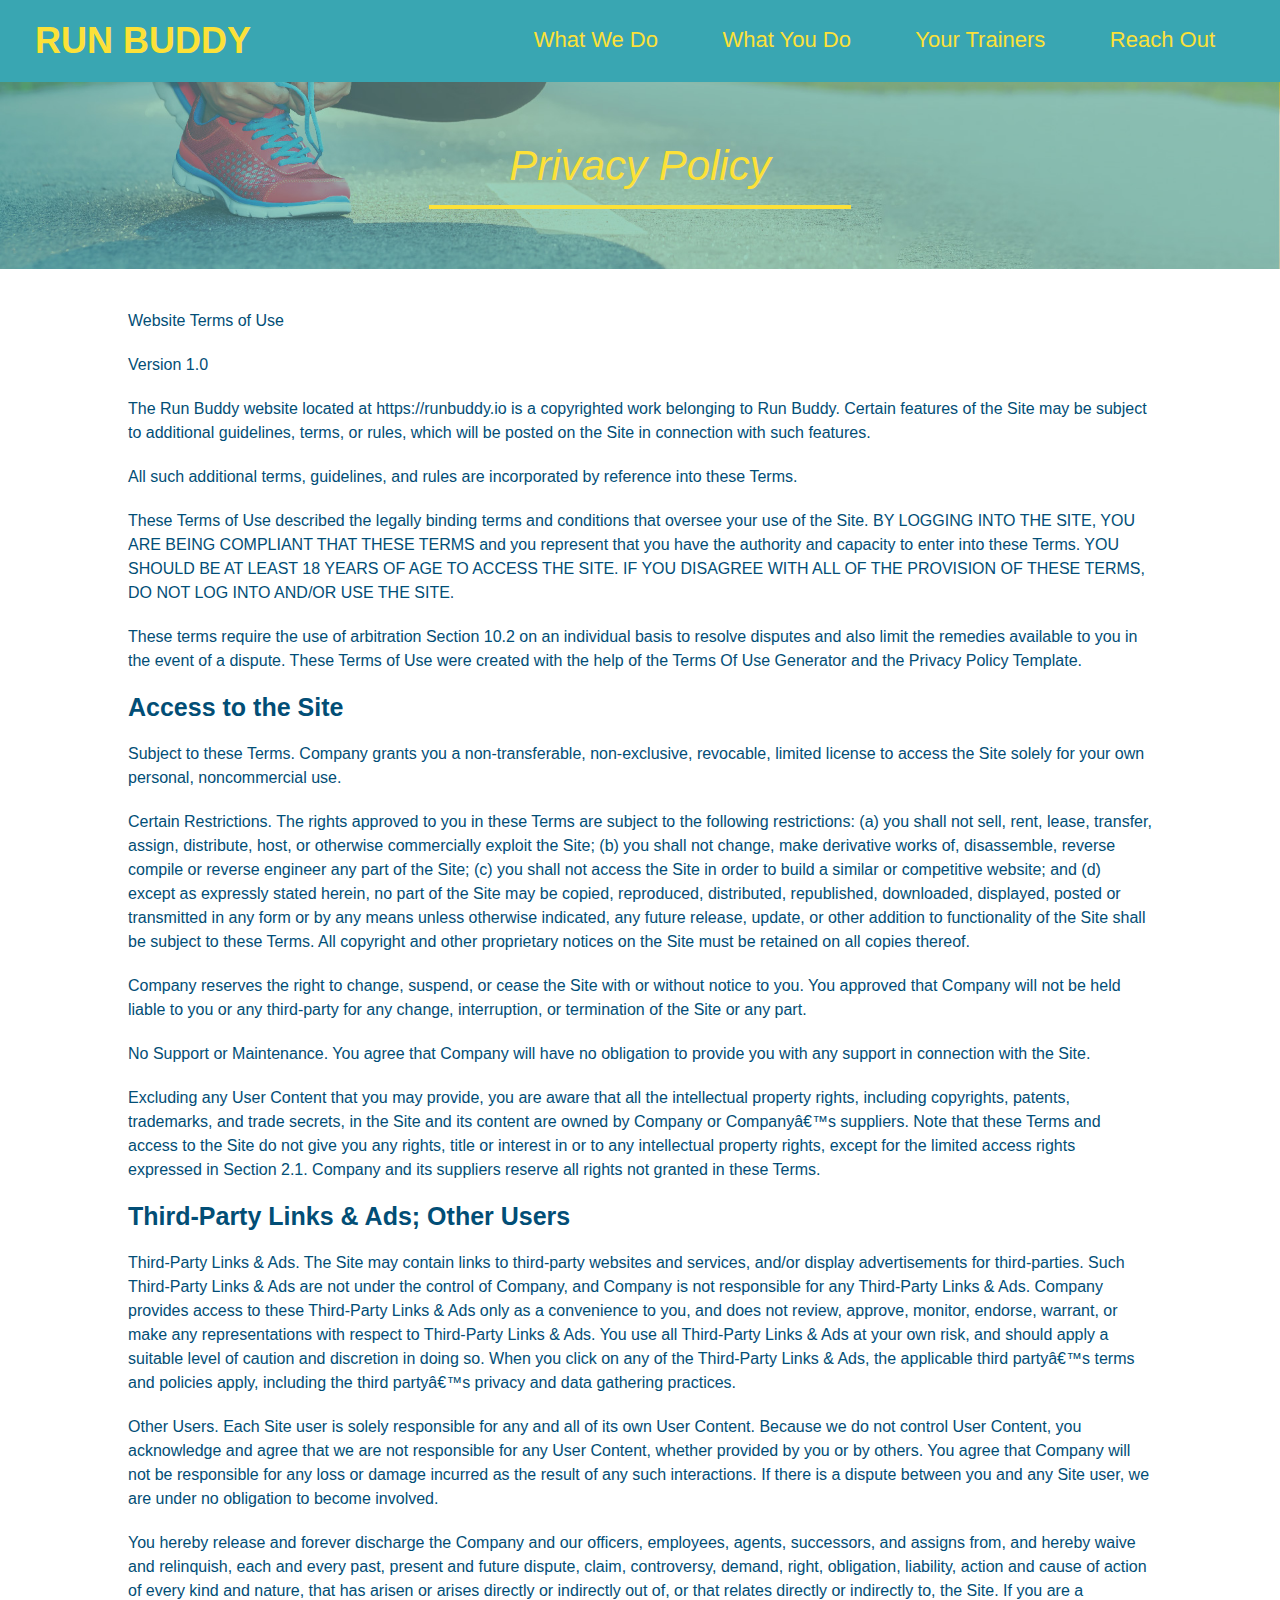
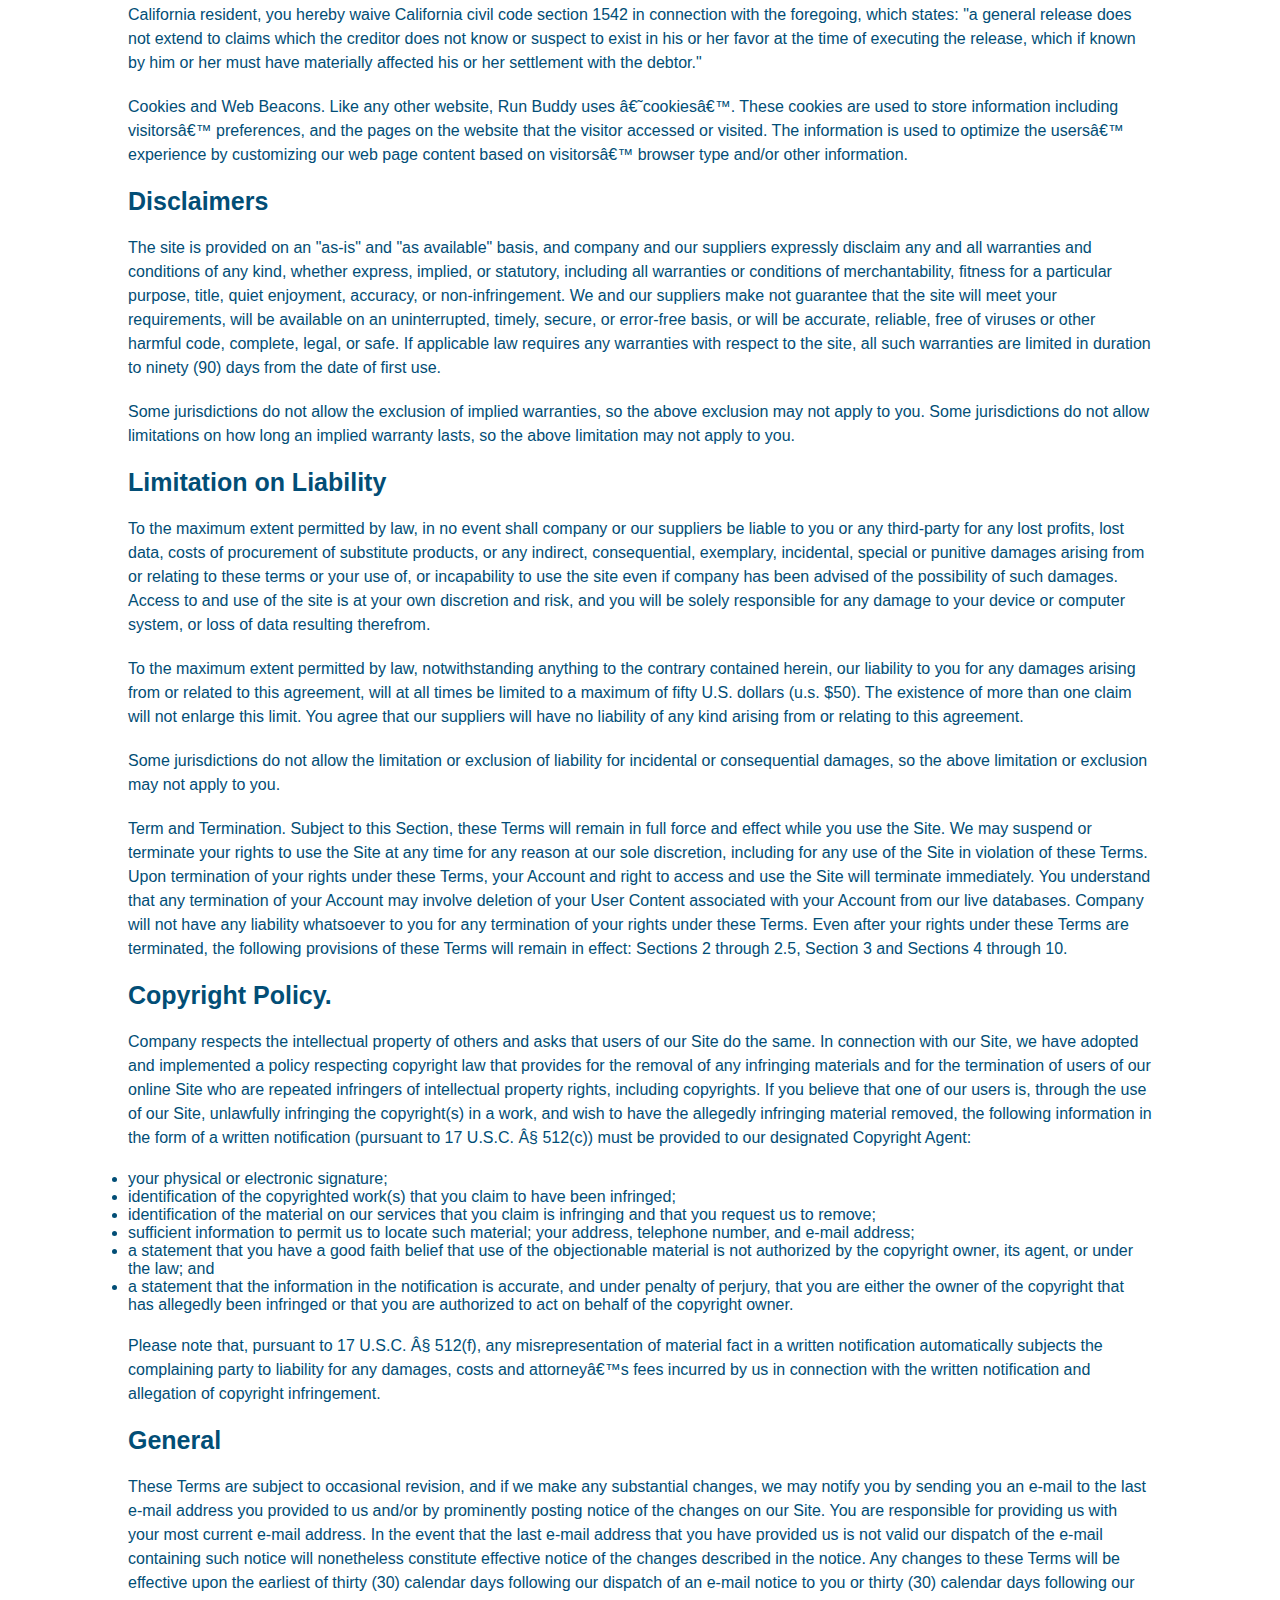
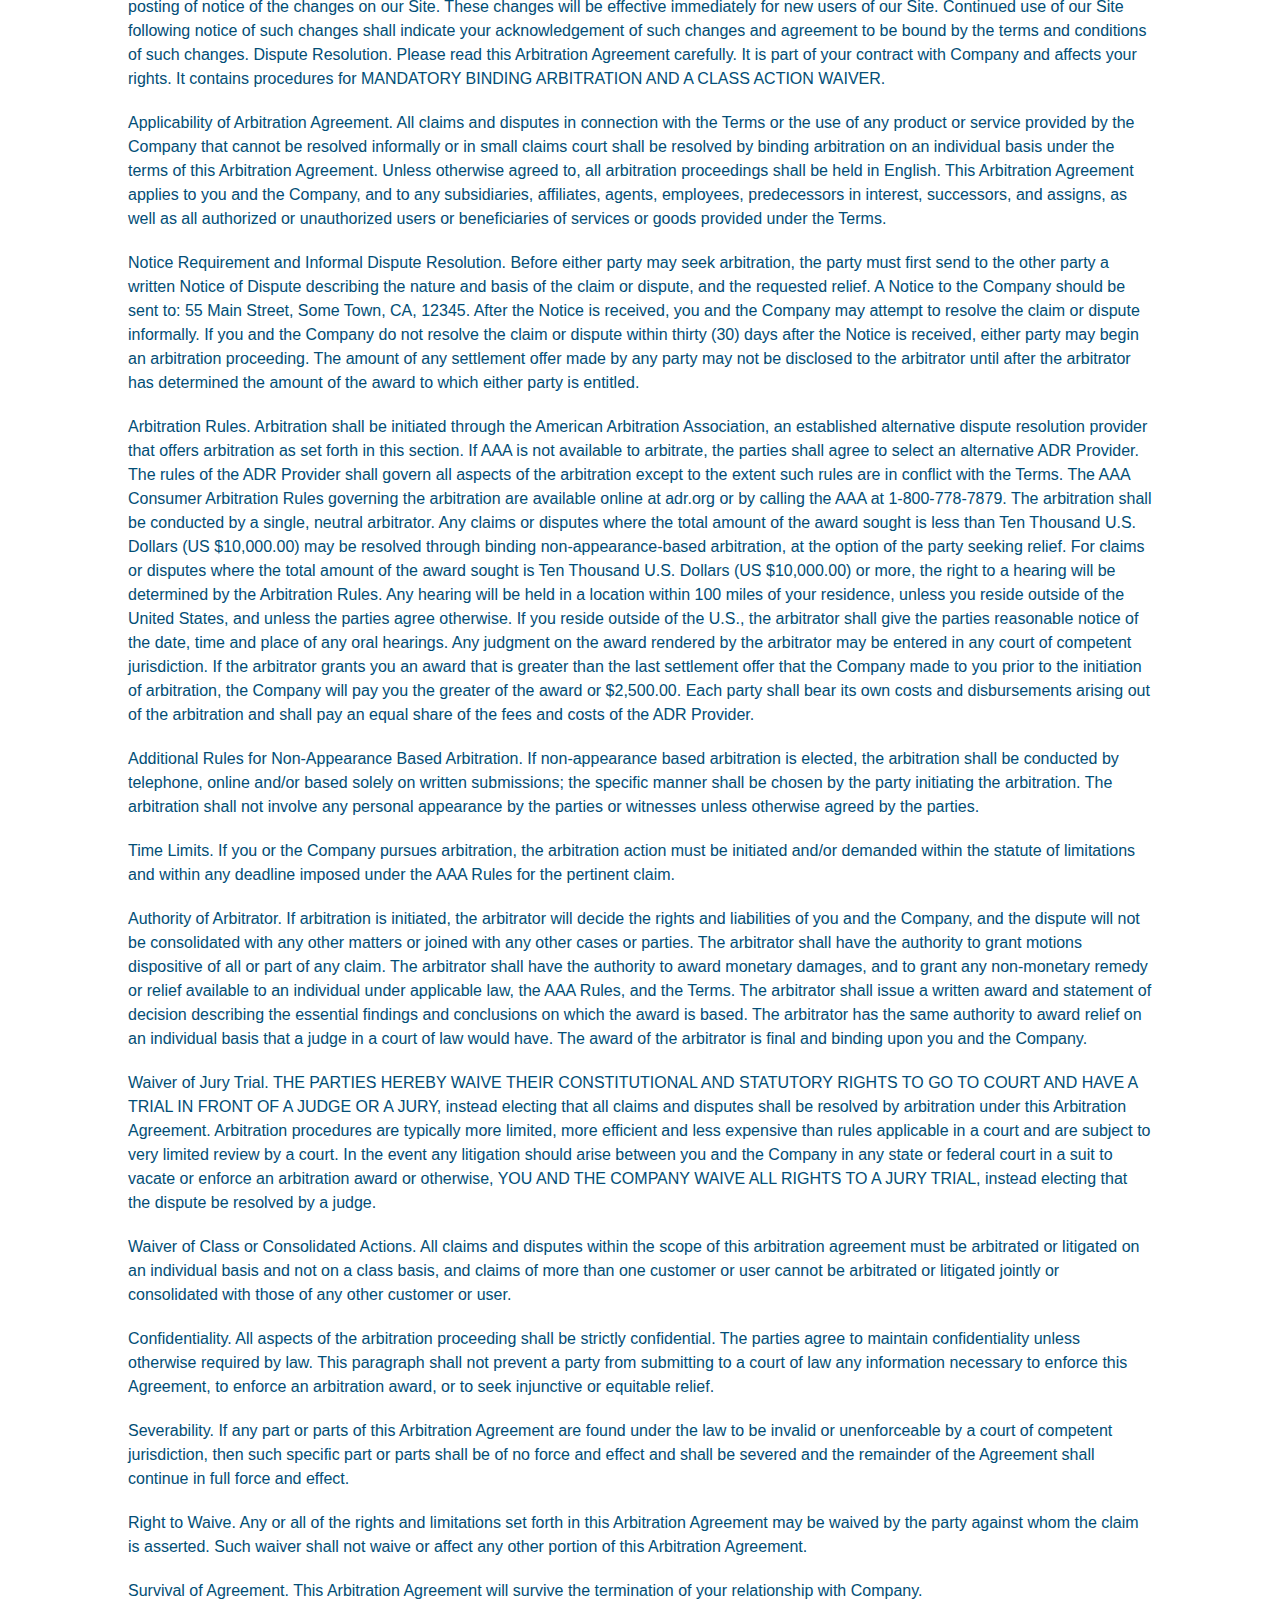
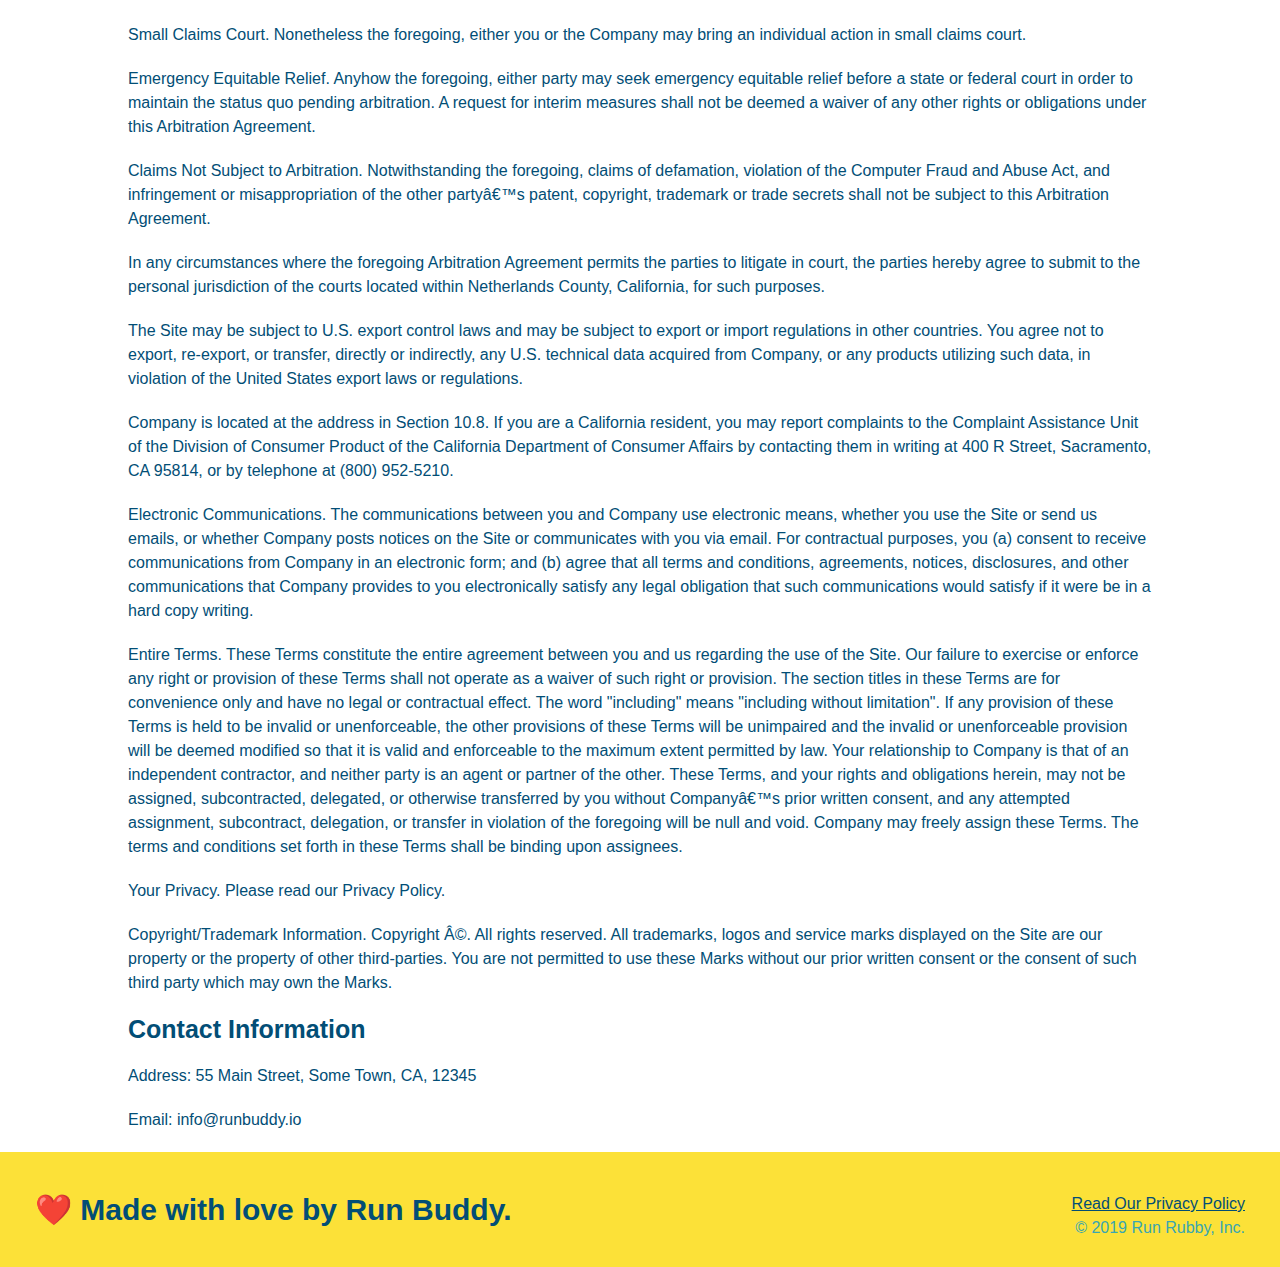
==== privacy-policy.html @ b49d0c31 "privacy policy" ====
<!DOCTYPE html>
<html lang="en">

<head>
    <meta charset="UTF-8" />
            <title>Privacy Policy - Run Buddy</title>    
</head>

<!--Navigation Start-->
<header>
<!--Link Stylesheet-->
    <link rel="stylesheet" href="./assets/css/style.css"/>
    <link rel="stylesheet" href="./assets/css/secondary-style.css"/> 
        <h1>
            <!--Clicable Header Return-->    
            <a href="./index.html">RUN BUDDY</a>
        </h1>
        <nav>
        <!--UL Element-->
            <ul>
        <!--List Item Element-->
                <li>
            <!--Anchor Elements-->
                    <a href="./index.html#what-we-do">What We Do</a>
                </li>
                <li>
                    <a href="./index.html#what-you-do">What You Do</a>
                </li>
                <li>
                    <a href="./index.html#your-trainers">Your Trainers</a>
                </li>
                <li>
                    <a href="./index.html#reach-out">Reach Out</a>
                </li>
            </ul>
        </nav>
</header>
<!--Navigation End-->

<!--Policy Start-->
</body>
<section class="hero">
    <h2 class="page-title">
        Privacy Policy
    </h2>          
</section>
<article class="secondary-content">
    <p>
        Website Terms of Use
      </p>

      <p>
        Version 1.0
      </p>

      <p>
        The Run Buddy website located at https://runbuddy.io is a copyrighted work belonging to Run Buddy. Certain
        features of the Site may be subject to additional guidelines, terms, or rules, which will be posted on the Site
        in connection with such features.
      </p>

      <p>
        All such additional terms, guidelines, and rules are incorporated by reference into these Terms.
      </p>

      <p>
        These Terms of Use described the legally binding terms and conditions that oversee your use of the Site. BY
        LOGGING INTO THE SITE, YOU ARE BEING COMPLIANT THAT THESE TERMS and you represent that you have the authority
        and capacity to enter into these Terms. YOU SHOULD BE AT LEAST 18 YEARS OF AGE TO ACCESS THE SITE. IF YOU
        DISAGREE WITH ALL OF THE PROVISION OF THESE TERMS, DO NOT LOG INTO AND/OR USE THE SITE.
      </p>

      <p>
        These terms require the use of arbitration Section 10.2 on an individual basis to resolve disputes and also
        limit the remedies available to you in the event of a dispute. These Terms of Use were created with the help of
        the Terms Of Use Generator and the Privacy Policy Template.
      </p>

      <h3>
        Access to the Site
      </h3>

      <p>
        Subject to these Terms. Company grants you a non-transferable, non-exclusive, revocable, limited license to
        access the Site solely for your own personal, noncommercial use.
      </p>

      <p>
        Certain Restrictions. The rights approved to you in these Terms are subject to the following restrictions: (a)
        you shall not sell, rent, lease, transfer, assign, distribute, host, or otherwise commercially exploit the Site;
        (b) you shall not change, make derivative works of, disassemble, reverse compile or reverse engineer any part of
        the Site; (c) you shall not access the Site in order to build a similar or competitive website; and (d) except
        as expressly stated herein, no part of the Site may be copied, reproduced, distributed, republished, downloaded,
        displayed, posted or transmitted in any form or by any means unless otherwise indicated, any future release,
        update, or other addition to functionality of the Site shall be subject to these Terms. All copyright and other
        proprietary notices on the Site must be retained on all copies thereof.
      </p>

      <p>
        Company reserves the right to change, suspend, or cease the Site with or without notice to you. You approved
        that Company will not be held liable to you or any third-party for any change, interruption, or termination of
        the Site or any part.
      </p>

      <p>
        No Support or Maintenance. You agree that Company will have no obligation to provide you with any support in
        connection with the Site.
      </p>

      <p>
        Excluding any User Content that you may provide, you are aware that all the intellectual property rights,
        including copyrights, patents, trademarks, and trade secrets, in the Site and its content are owned by Company
        or Companyâ€™s suppliers. Note that these Terms and access to the Site do not give you any rights, title or
        interest in or to any intellectual property rights, except for the limited access rights expressed in Section
        2.1. Company and its suppliers reserve all rights not granted in these Terms.
      </p>

      <h3>
        Third-Party Links & Ads; Other Users
      </h3>

      <p>
        Third-Party Links & Ads. The Site may contain links to third-party websites and services, and/or display
        advertisements for third-parties. Such Third-Party Links & Ads are not under the control of Company, and Company
        is not responsible for any Third-Party Links & Ads. Company provides access to these Third-Party Links & Ads
        only as a convenience to you, and does not review, approve, monitor, endorse, warrant, or make any
        representations with respect to Third-Party Links & Ads. You use all Third-Party Links & Ads at your own risk,
        and should apply a suitable level of caution and discretion in doing so. When you click on any of the
        Third-Party Links & Ads, the applicable third partyâ€™s terms and policies apply, including the third partyâ€™s
        privacy and data gathering practices.
      </p>

      <p>
        Other Users. Each Site user is solely responsible for any and all of its own User Content. Because we do not
        control User Content, you acknowledge and agree that we are not responsible for any User Content, whether
        provided by you or by others. You agree that Company will not be responsible for any loss or damage incurred as
        the result of any such interactions. If there is a dispute between you and any Site user, we are under no
        obligation to become involved.
      </p>

      <p>
        You hereby release and forever discharge the Company and our officers, employees, agents, successors, and
        assigns from, and hereby waive and relinquish, each and every past, present and future dispute, claim,
        controversy, demand, right, obligation, liability, action and cause of action of every kind and nature, that has
        arisen or arises directly or indirectly out of, or that relates directly or indirectly to, the Site. If you are
        a California resident, you hereby waive California civil code section 1542 in connection with the foregoing,
        which states: "a general release does not extend to claims which the creditor does not know or suspect to exist
        in his or her favor at the time of executing the release, which if known by him or her must have materially
        affected his or her settlement with the debtor."
      </p>

      <p>
        Cookies and Web Beacons. Like any other website, Run Buddy uses â€˜cookiesâ€™. These cookies are used to store
        information including visitorsâ€™ preferences, and the pages on the website that the visitor accessed or visited.
        The information is used to optimize the usersâ€™ experience by customizing our web page content based on visitorsâ€™
        browser type and/or other information.
      </p>

      <h3>
        Disclaimers
      </h3>

      <p>
        The site is provided on an "as-is" and "as available" basis, and company and our suppliers expressly disclaim
        any and all warranties and conditions of any kind, whether express, implied, or statutory, including all
        warranties or conditions of merchantability, fitness for a particular purpose, title, quiet enjoyment, accuracy,
        or non-infringement. We and our suppliers make not guarantee that the site will meet your requirements, will be
        available on an uninterrupted, timely, secure, or error-free basis, or will be accurate, reliable, free of
        viruses or other harmful code, complete, legal, or safe. If applicable law requires any warranties with respect
        to the site, all such warranties are limited in duration to ninety (90) days from the date of first use.
      </p>

      <p>
        Some jurisdictions do not allow the exclusion of implied warranties, so the above exclusion may not apply to
        you. Some jurisdictions do not allow limitations on how long an implied warranty lasts, so the above limitation
        may not apply to you.
      </p>

      <h3>
        Limitation on Liability
      </h3>

      <p>
        To the maximum extent permitted by law, in no event shall company or our suppliers be liable to you or any
        third-party for any lost profits, lost data, costs of procurement of substitute products, or any indirect,
        consequential, exemplary, incidental, special or punitive damages arising from or relating to these terms or
        your use of, or incapability to use the site even if company has been advised of the possibility of such
        damages. Access to and use of the site is at your own discretion and risk, and you will be solely responsible
        for any damage to your device or computer system, or loss of data resulting therefrom.
      </p>

      <p>
        To the maximum extent permitted by law, notwithstanding anything to the contrary contained herein, our liability
        to you for any damages arising from or related to this agreement, will at all times be limited to a maximum of
        fifty U.S. dollars (u.s. $50). The existence of more than one claim will not enlarge this limit. You agree that
        our suppliers will have no liability of any kind arising from or relating to this agreement.
      </p>

      <p>
        Some jurisdictions do not allow the limitation or exclusion of liability for incidental or consequential
        damages, so the above limitation or exclusion may not apply to you.
      </p>

      <p>
        Term and Termination. Subject to this Section, these Terms will remain in full force and effect while you use
        the Site. We may suspend or terminate your rights to use the Site at any time for any reason at our sole
        discretion, including for any use of the Site in violation of these Terms. Upon termination of your rights under
        these Terms, your Account and right to access and use the Site will terminate immediately. You understand that
        any termination of your Account may involve deletion of your User Content associated with your Account from our
        live databases. Company will not have any liability whatsoever to you for any termination of your rights under
        these Terms. Even after your rights under these Terms are terminated, the following provisions of these Terms
        will remain in effect: Sections 2 through 2.5, Section 3 and Sections 4 through 10.
      </p>

      <h3>
        Copyright Policy.
      </h3>

      <p>
        Company respects the intellectual property of others and asks that users of our Site do the same. In connection
        with our Site, we have adopted and implemented a policy respecting copyright law that provides for the removal
        of any infringing materials and for the termination of users of our online Site who are repeated infringers of
        intellectual property rights, including copyrights. If you believe that one of our users is, through the use of
        our Site, unlawfully infringing the copyright(s) in a work, and wish to have the allegedly infringing material
        removed, the following information in the form of a written notification (pursuant to 17 U.S.C. Â§ 512(c)) must
        be provided to our designated Copyright Agent:
      </p>

      <ul>
        <li>
          your physical or electronic signature;
        </li>
        <li>
          identification of the copyrighted work(s) that you claim to have been infringed;
        </li>
        <li>
          identification of the material on our services that you claim is infringing and that you request us to remove;
        </li>
        <li>
          sufficient information to permit us to locate such material; your address, telephone number, and e-mail
          address;
        </li>
        <li>
          a statement that you have a good faith belief that use of the objectionable material is not authorized by the
          copyright owner, its agent, or under the law; and
        </li>
        <li>
          a statement that the information in the notification is accurate, and under penalty of perjury, that you are
          either the owner of the copyright that has allegedly been infringed or that you are authorized to act on
          behalf of the copyright owner.
        </li>
      </ul>

      <p>
        Please note that, pursuant to 17 U.S.C. Â§ 512(f), any misrepresentation of material fact in a written
        notification automatically subjects the complaining party to liability for any damages, costs and attorneyâ€™s
        fees incurred by us in connection with the written notification and allegation of copyright infringement.
      </p>

      <h3>
        General
      </h3>

      <p>
        These Terms are subject to occasional revision, and if we make any substantial changes, we may notify you by
        sending you an e-mail to the last e-mail address you provided to us and/or by prominently posting notice of the
        changes on our Site. You are responsible for providing us with your most current e-mail address. In the event
        that the last e-mail address that you have provided us is not valid our dispatch of the e-mail containing such
        notice will nonetheless constitute effective notice of the changes described in the notice. Any changes to these
        Terms will be effective upon the earliest of thirty (30) calendar days following our dispatch of an e-mail
        notice to you or thirty (30) calendar days following our posting of notice of the changes on our Site. These
        changes will be effective immediately for new users of our Site. Continued use of our Site following notice of
        such changes shall indicate your acknowledgement of such changes and agreement to be bound by the terms and
        conditions of such changes. Dispute Resolution. Please read this Arbitration Agreement carefully. It is part of
        your contract with Company and affects your rights. It contains procedures for MANDATORY BINDING ARBITRATION AND
        A CLASS ACTION WAIVER.
      </p>

      <p>
        Applicability of Arbitration Agreement. All claims and disputes in connection with the Terms or the use of any
        product or service provided by the Company that cannot be resolved informally or in small claims court shall be
        resolved by binding arbitration on an individual basis under the terms of this Arbitration Agreement. Unless
        otherwise agreed to, all arbitration proceedings shall be held in English. This Arbitration Agreement applies to
        you and the Company, and to any subsidiaries, affiliates, agents, employees, predecessors in interest,
        successors, and assigns, as well as all authorized or unauthorized users or beneficiaries of services or goods
        provided under the Terms.
      </p>

      <p>
        Notice Requirement and Informal Dispute Resolution. Before either party may seek arbitration, the party must
        first send to the other party a written Notice of Dispute describing the nature and basis of the claim or
        dispute, and the requested relief. A Notice to the Company should be sent to: 55 Main Street, Some Town, CA,
        12345. After the Notice is received, you and the Company may attempt to resolve the claim or dispute informally.
        If you and the Company do not resolve the claim or dispute within thirty (30) days after the Notice is received,
        either party may begin an arbitration proceeding. The amount of any settlement offer made by any party may not
        be disclosed to the arbitrator until after the arbitrator has determined the amount of the award to which either
        party is entitled.
      </p>

      <p>
        Arbitration Rules. Arbitration shall be initiated through the American Arbitration Association, an established
        alternative dispute resolution provider that offers arbitration as set forth in this section. If AAA is not
        available to arbitrate, the parties shall agree to select an alternative ADR Provider. The rules of the ADR
        Provider shall govern all aspects of the arbitration except to the extent such rules are in conflict with the
        Terms. The AAA Consumer Arbitration Rules governing the arbitration are available online at adr.org or by
        calling the AAA at 1-800-778-7879. The arbitration shall be conducted by a single, neutral arbitrator. Any
        claims or disputes where the total amount of the award sought is less than Ten Thousand U.S. Dollars (US
        $10,000.00) may be resolved through binding non-appearance-based arbitration, at the option of the party seeking
        relief. For claims or disputes where the total amount of the award sought is Ten Thousand U.S. Dollars (US
        $10,000.00) or more, the right to a hearing will be determined by the Arbitration Rules. Any hearing will be
        held in a location within 100 miles of your residence, unless you reside outside of the United States, and
        unless the parties agree otherwise. If you reside outside of the U.S., the arbitrator shall give the parties
        reasonable notice of the date, time and place of any oral hearings. Any judgment on the award rendered by the
        arbitrator may be entered in any court of competent jurisdiction. If the arbitrator grants you an award that is
        greater than the last settlement offer that the Company made to you prior to the initiation of arbitration, the
        Company will pay you the greater of the award or $2,500.00. Each party shall bear its own costs and
        disbursements arising out of the arbitration and shall pay an equal share of the fees and costs of the ADR
        Provider.
      </p>

      <p>
        Additional Rules for Non-Appearance Based Arbitration. If non-appearance based arbitration is elected, the
        arbitration shall be conducted by telephone, online and/or based solely on written submissions; the specific
        manner shall be chosen by the party initiating the arbitration. The arbitration shall not involve any personal
        appearance by the parties or witnesses unless otherwise agreed by the parties.
      </p>

      <p>
        Time Limits. If you or the Company pursues arbitration, the arbitration action must be initiated and/or demanded
        within the statute of limitations and within any deadline imposed under the AAA Rules for the pertinent claim.
      </p>

      <p>
        Authority of Arbitrator. If arbitration is initiated, the arbitrator will decide the rights and liabilities of
        you and the Company, and the dispute will not be consolidated with any other matters or joined with any other
        cases or parties. The arbitrator shall have the authority to grant motions dispositive of all or part of any
        claim. The arbitrator shall have the authority to award monetary damages, and to grant any non-monetary remedy
        or relief available to an individual under applicable law, the AAA Rules, and the Terms. The arbitrator shall
        issue a written award and statement of decision describing the essential findings and conclusions on which the
        award is based. The arbitrator has the same authority to award relief on an individual basis that a judge in a
        court of law would have. The award of the arbitrator is final and binding upon you and the Company.
      </p>

      <p>
        Waiver of Jury Trial. THE PARTIES HEREBY WAIVE THEIR CONSTITUTIONAL AND STATUTORY RIGHTS TO GO TO COURT AND HAVE
        A TRIAL IN FRONT OF A JUDGE OR A JURY, instead electing that all claims and disputes shall be resolved by
        arbitration under this Arbitration Agreement. Arbitration procedures are typically more limited, more efficient
        and less expensive than rules applicable in a court and are subject to very limited review by a court. In the
        event any litigation should arise between you and the Company in any state or federal court in a suit to vacate
        or enforce an arbitration award or otherwise, YOU AND THE COMPANY WAIVE ALL RIGHTS TO A JURY TRIAL, instead
        electing that the dispute be resolved by a judge.
      </p>

      <p>
        Waiver of Class or Consolidated Actions. All claims and disputes within the scope of this arbitration agreement
        must be arbitrated or litigated on an individual basis and not on a class basis, and claims of more than one
        customer or user cannot be arbitrated or litigated jointly or consolidated with those of any other customer or
        user.
      </p>

      <p>
        Confidentiality. All aspects of the arbitration proceeding shall be strictly confidential. The parties agree to
        maintain confidentiality unless otherwise required by law. This paragraph shall not prevent a party from
        submitting to a court of law any information necessary to enforce this Agreement, to enforce an arbitration
        award, or to seek injunctive or equitable relief.
      </p>

      <p>
        Severability. If any part or parts of this Arbitration Agreement are found under the law to be invalid or
        unenforceable by a court of competent jurisdiction, then such specific part or parts shall be of no force and
        effect and shall be severed and the remainder of the Agreement shall continue in full force and effect.
      </p>

      <p>
        Right to Waive. Any or all of the rights and limitations set forth in this Arbitration Agreement may be waived
        by the party against whom the claim is asserted. Such waiver shall not waive or affect any other portion of this
        Arbitration Agreement.
      </p>

      <p>
        Survival of Agreement. This Arbitration Agreement will survive the termination of your relationship with
        Company.
      </p>

      <p>
        Small Claims Court. Nonetheless the foregoing, either you or the Company may bring an individual action in small
        claims court.
      </p>

      <p>
        Emergency Equitable Relief. Anyhow the foregoing, either party may seek emergency equitable relief before a
        state or federal court in order to maintain the status quo pending arbitration. A request for interim measures
        shall not be deemed a waiver of any other rights or obligations under this Arbitration Agreement.
      </p>

      <p>
        Claims Not Subject to Arbitration. Notwithstanding the foregoing, claims of defamation, violation of the
        Computer Fraud and Abuse Act, and infringement or misappropriation of the other partyâ€™s patent, copyright,
        trademark or trade secrets shall not be subject to this Arbitration Agreement.
      </p>

      <p>
        In any circumstances where the foregoing Arbitration Agreement permits the parties to litigate in court, the
        parties hereby agree to submit to the personal jurisdiction of the courts located within Netherlands County,
        California, for such purposes.
      </p>

      <p>
        The Site may be subject to U.S. export control laws and may be subject to export or import regulations in other
        countries. You agree not to export, re-export, or transfer, directly or indirectly, any U.S. technical data
        acquired from Company, or any products utilizing such data, in violation of the United States export laws or
        regulations.
      </p>

      <p>
        Company is located at the address in Section 10.8. If you are a California resident, you may report complaints
        to the Complaint Assistance Unit of the Division of Consumer Product of the California Department of Consumer
        Affairs by contacting them in writing at 400 R Street, Sacramento, CA 95814, or by telephone at (800) 952-5210.
      </p>

      <p>
        Electronic Communications. The communications between you and Company use electronic means, whether you use the
        Site or send us emails, or whether Company posts notices on the Site or communicates with you via email. For
        contractual purposes, you (a) consent to receive communications from Company in an electronic form; and (b)
        agree that all terms and conditions, agreements, notices, disclosures, and other communications that Company
        provides to you electronically satisfy any legal obligation that such communications would satisfy if it were be
        in a hard copy writing.
      </p>

      <p>
        Entire Terms. These Terms constitute the entire agreement between you and us regarding the use of the Site. Our
        failure to exercise or enforce any right or provision of these Terms shall not operate as a waiver of such right
        or provision. The section titles in these Terms are for convenience only and have no legal or contractual
        effect. The word "including" means "including without limitation". If any provision of these Terms is held to be
        invalid or unenforceable, the other provisions of these Terms will be unimpaired and the invalid or
        unenforceable provision will be deemed modified so that it is valid and enforceable to the maximum extent
        permitted by law. Your relationship to Company is that of an independent contractor, and neither party is an
        agent or partner of the other. These Terms, and your rights and obligations herein, may not be assigned,
        subcontracted, delegated, or otherwise transferred by you without Companyâ€™s prior written consent, and any
        attempted assignment, subcontract, delegation, or transfer in violation of the foregoing will be null and void.
        Company may freely assign these Terms. The terms and conditions set forth in these Terms shall be binding upon
        assignees.
      </p>

      <p>
        Your Privacy. Please read our Privacy Policy.
      </p>

      <p>
        Copyright/Trademark Information. Copyright Â©. All rights reserved. All trademarks, logos and service marks
        displayed on the Site are our property or the property of other third-parties. You are not permitted to use
        these Marks without our prior written consent or the consent of such third party which may own the Marks.
      </p>

      <h3>
        Contact Information
      </h3>

      <p>
        Address: 55 Main Street, Some Town, CA, 12345
      </p>

      <p>
        Email: info@runbuddy.io
      </p>       
</article>

<!--Policy End-->

<body>
<footer>
    <h2>❤️ Made with love by Run Buddy.</h2>
            <!--Privacy Policy and Copyright-->
        <div>
            <a href="#">Read Our Privacy Policy</a>
            <br/>
            &copy; 2019 Run Rubby, Inc.
        </div>
</footer>
</html>
---- assets/css/style.css ----
/* Universal Styles */
* {
    margin: 0;
    padding: 0;
    box-sizing: border-box;
}
/* Global Styles */
section {
    padding: 60px;
}
/*Hero Style */
.hero {
    background-image: url("../images/hero-bg.jpg");
    height: 600px;
    background-size: cover;
    background-position: center;
    position: relative;
}
/*Hero Form Style*/
.hero-form {
    background-color: #fce138;
    padding: 20px;
    width: 500px;
    color: #024e76;
    border-style: solid;
    border-width: 3px;
    border-color: #024e76;
    position: absolute;
    bottom: 120px;
    right: 140px;
}
.hero-form h3 {
    font-size: 24px;
    margin: 0;
}
.hero-form p {
    margin: 5px 0 15px 0;
}
.hero-form label {
    margin: 0 5px;
}
.hero-form button {
    color: #fce138;
    background-color: #024e76;
    border: none;
    padding: 10px 20px;
    font-size: 16px;
}
/*Form Input Style*/
.form-input {
    border: 1px solid #024e76;
    display: block;
    padding: 7px 15px;
    font-size: 16px;
    color: #024e76;
    width: 100%;
    margin-bottom: 15px;
}
/* Header Style */
header {
    padding: 20px 35px;
    background-color: #39a6b2;
}
/*Header Nav Styles */
header nav {
    float: right;
    margin: 7px 0;
}
/* Header h1 Styles */
header h1 {
    font-weight: bold;
    font-size: 36px;
    color: #fce138;
    margin: 0;
    display: inline;
}
/*Header <a> Styles */
header a {
    text-decoration: none;
    color: #fce138;
}
/*Header List Styles */
header nav ul li {
    display: inline;
}
/* Header List Text Styles */
header nav ul li a {
    margin: 0 30px;
    font-weight: lighter;
    font-size: 22px;
}
/* Body Style */
body {
    font-family: Arial, Helvetica, sans-serif;
    color: #39a6b2
}
.section-title {
    font-size: 55px;
    color: #024e76;
    margin-bottom: 35px;
    padding: 0 100px 20px 100px;
    display: inline-block;
    border-bottom: 3px solid;
  }
  
.primary-border {
    border-color: #fce138;
  }
  
.secondary-border {
    border-color: #39a6b2;
  }
/* "What we do" Styles */
.intro {
    text-align: center;
}
/* "What we do" p Styles */
.intro p {
    line-height: 1.7;
    color: #39a6b2;
    width: 80%;
    font-size: 20px;
    margin: 0 auto;
} 
/* "What you do" Styles */
.steps {
    text-align: center;
    background: #fce138;
}
.steps div {
    margin-bottom: 80px;
}
.steps img {
    width: 15%;
    margin: 10px 0;
}
.steps h3 {
    color: #024e76;
    font-size: 46px;
    margin-top: 10px;
}
.steps span {
    font-size: 38px;
  }
  .steps p {
    color: #39a6b2;
    font-size: 23px;
}
/*Trainers Global Styles*/
.trainers {
    text-align: center;
  }
/*Trainers Format Styles*/
  .trainer {
    width: 900px;
    margin: 0 auto 30px auto;
    background: #024e76;
    color: #fce138;
    overflow: auto;
  }
.trainer img {
    width: 35%;
    float: left;
  }
  
.trainer-bio {
    padding: 35px;
    float: left;
    width: 65%;
  }
/*Trainer Section Text Styles*/

  .text-left {
    text-align: left;
  }
  
.text-right {
    text-align: right;
  }
  .trainer-bio h3 {
    font-size: 32px;
    margin-bottom: 8px;
  }
  
  .trainer-bio h4 {
    font-weight: lighter;
    font-size: 26px;
    margin-bottom: 25px;
  }
  
  .trainer-bio p {
    font-size: 17px;
    line-height: 1.3;
  }
/*Reach out Global Styles*/
.reachout {
    background: #024e76;
    text-align: center;
    
}
.reachout h2 {
    color:#fce138;
}
/*iframe styles*/
.contact-info iframe {
    width: 400px;
    height: 400px;
} 
/*contact info text styles*/
.contact-info div {
    width: 410px;
    display: inline-block;
    vertical-align: top;
    text-align: left;
    margin: 30px 0 0 60px;
    color: white;
}
.contact-info h3 {
    color: #fce138;
    font-size: 32px;
}
  
  .contact-info p, .contact-info address {
    margin: 20px 0;
    line-height: 1.5;
    font-size: 20px;
    font-style: normal;
}
  
  .contact-info a {
    color: #fce138;
}
  
/* Footer Styles */
footer {
    background: #fce138;
    width: 100%;
    padding: 40px 35px;
}
/* Footer Text Styles */
footer h2 {
    display: inline;
    color: #024e76;
    font-size: 30px;
    margin: 0;
}
/* Footer Div Styles */
footer div {
    float: right;
    line-height: 1.5;
    text-align: right;
}
/* Footer <a> Styles */
footer a {
    color: #024e76;
}
---- assets/css/secondary-style.css ----
.hero {
    background-position: bottom;
    height: auto;
    text-align: center;
    margin-bottom: 40px;
  }
.page-title {
    color: #fce138;
    border-bottom: 4px solid #fce138;
    font-weight: normal;
    font-size: 42px;
    font-style: italic; 
    display: inline-block;
    padding: 0 80px 15px 80px;
}
.secondary-content {
    width: 80%;
    margin: auto;
    color: #024e76;
}
.secondary-content h3 {
   font-size: 25px;
   margin: 20px 0 20px 0;   
}
.secondary-content p {
    font-size: 16px;
    line-height: 1.5;
    margin: 20px 0 20px 0; 
}
.secondary-content ul {
    
    margin: 15px 20px 15px 20px;   
 }
 .secondary-content ul {
    
    margin: 10px 0 10px 0;   
 }
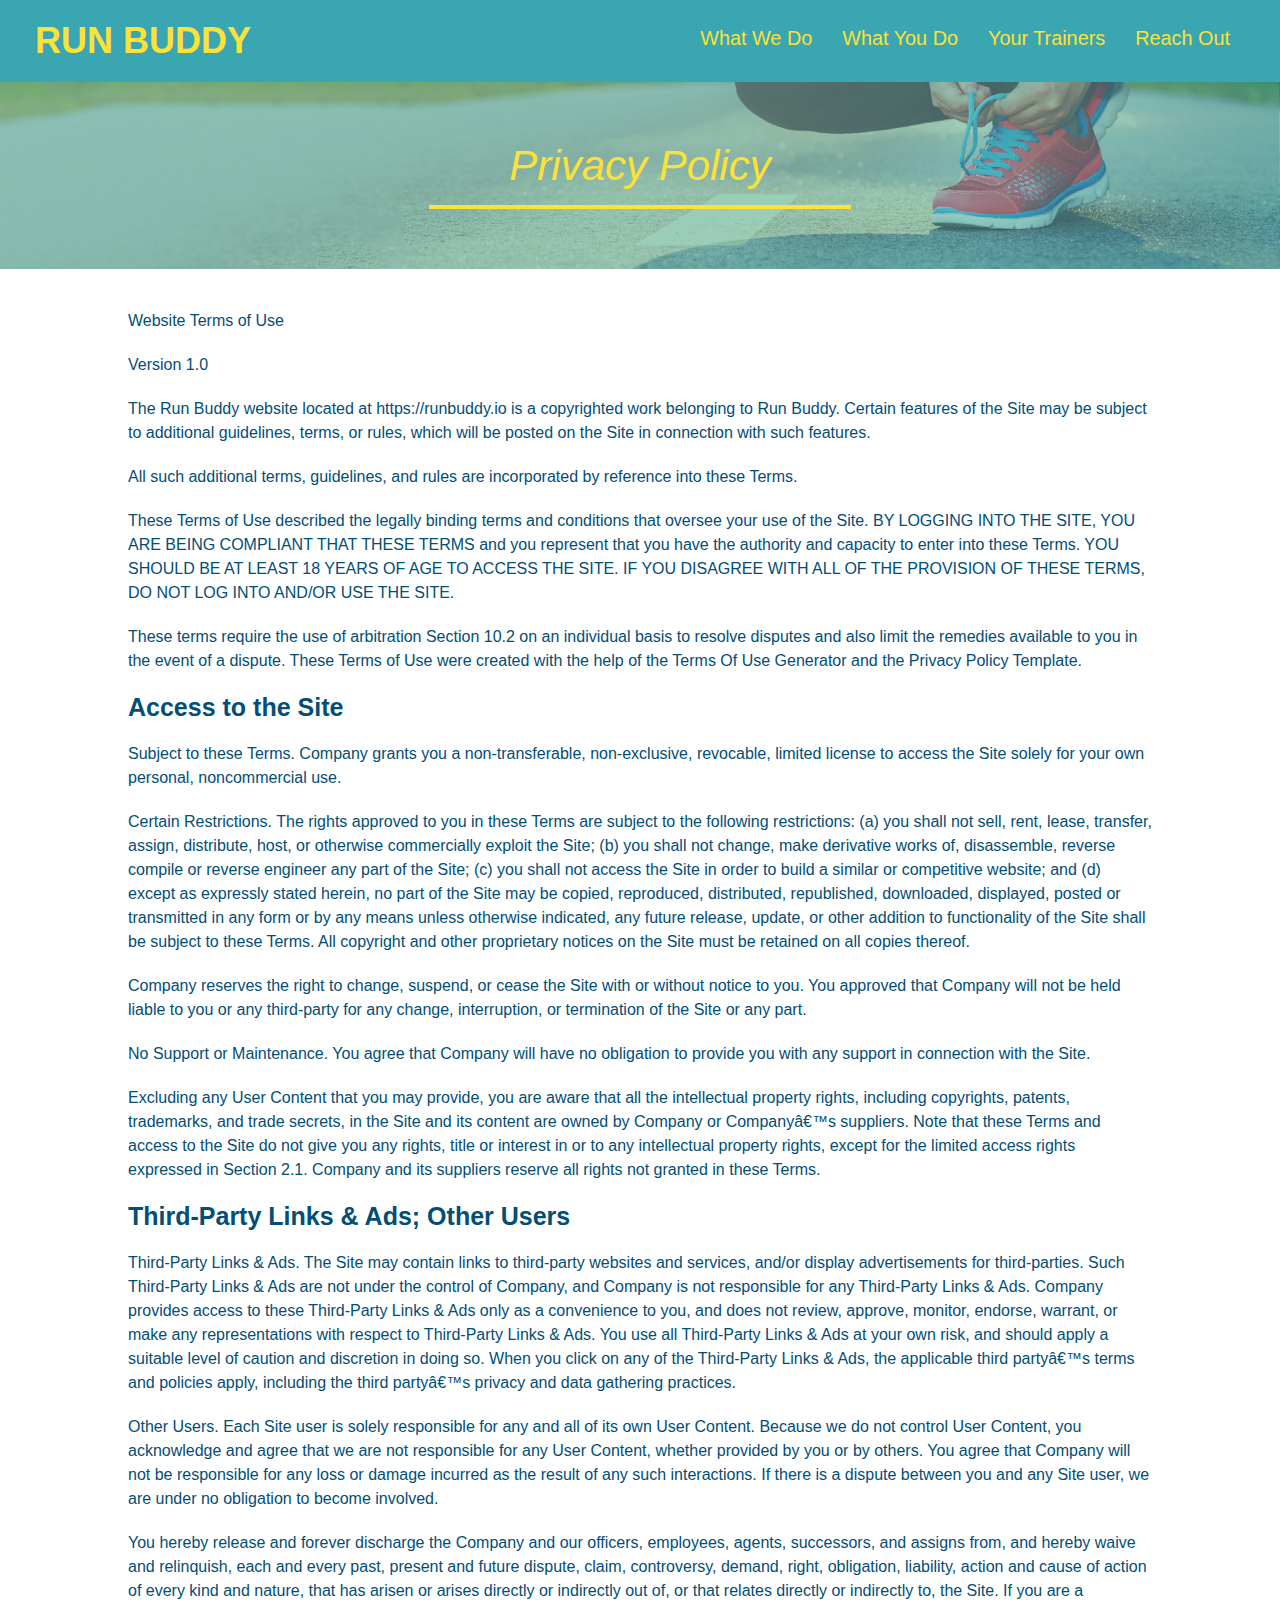
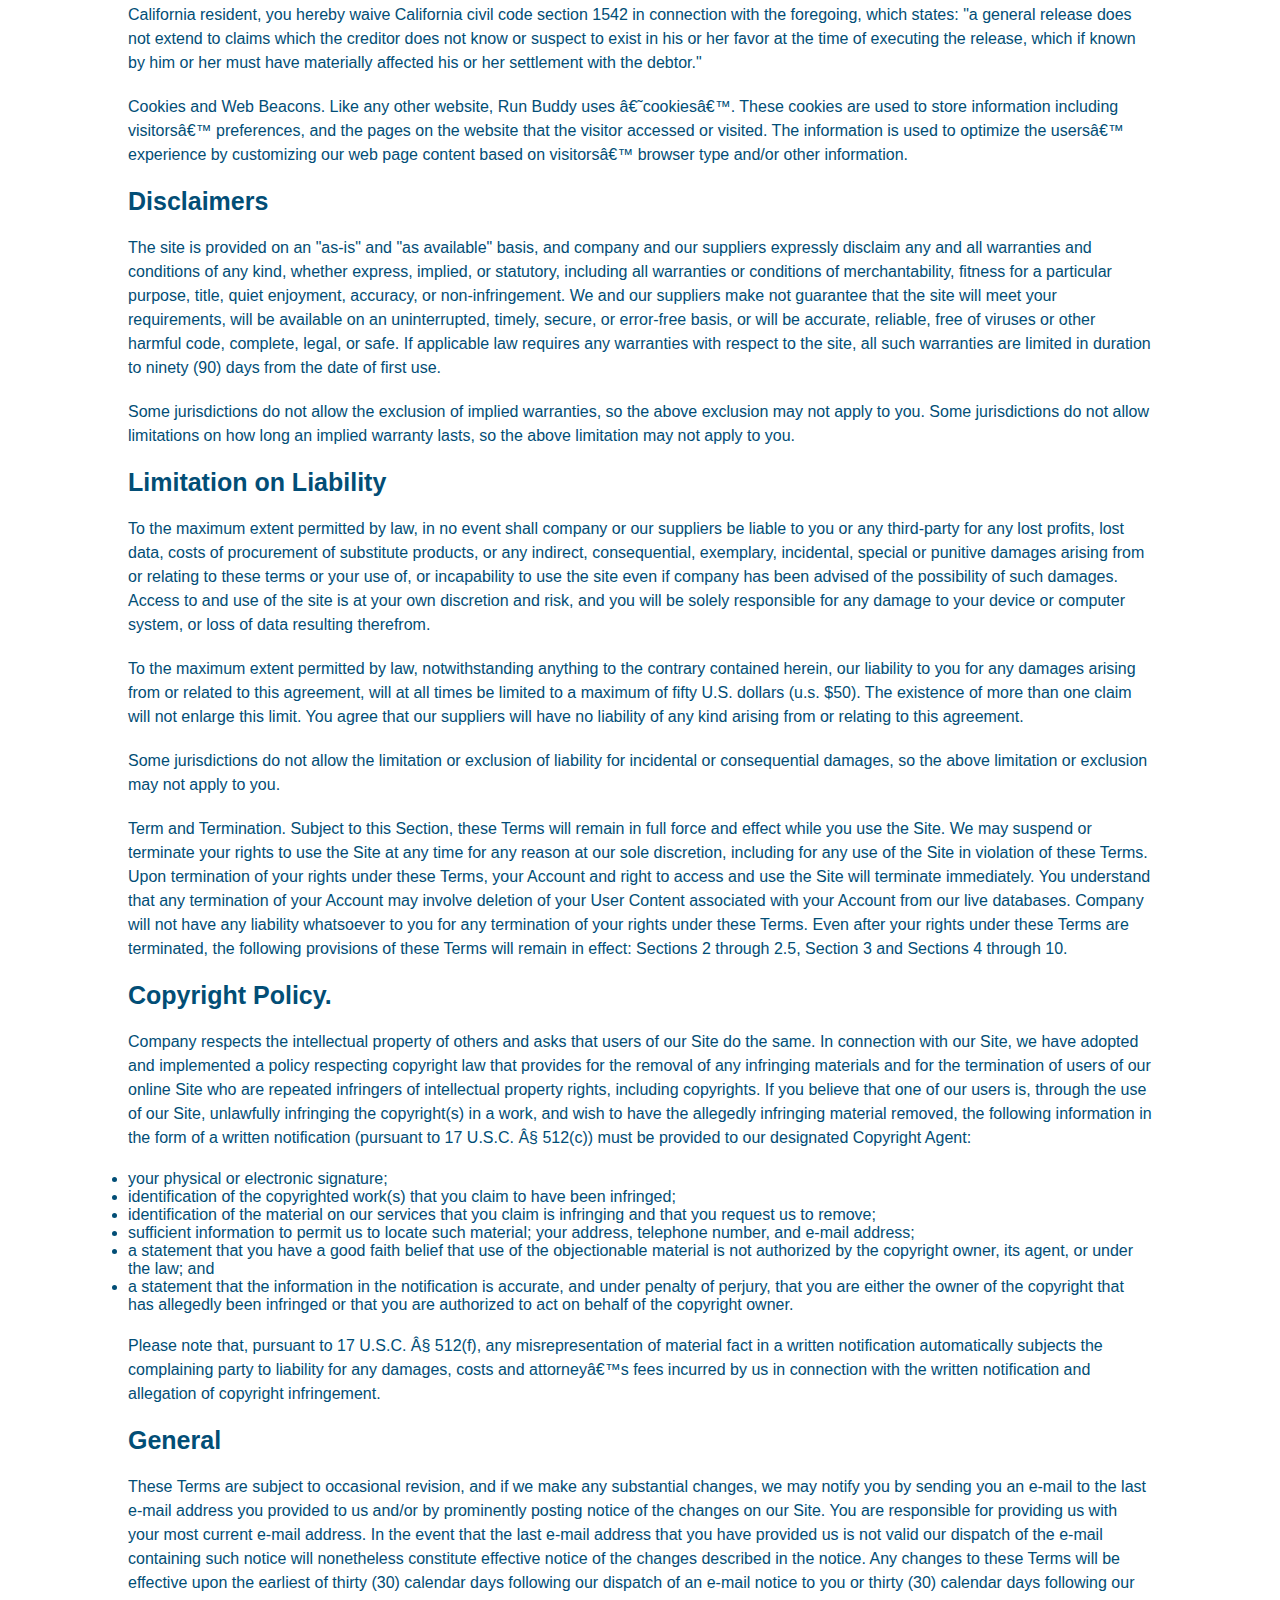
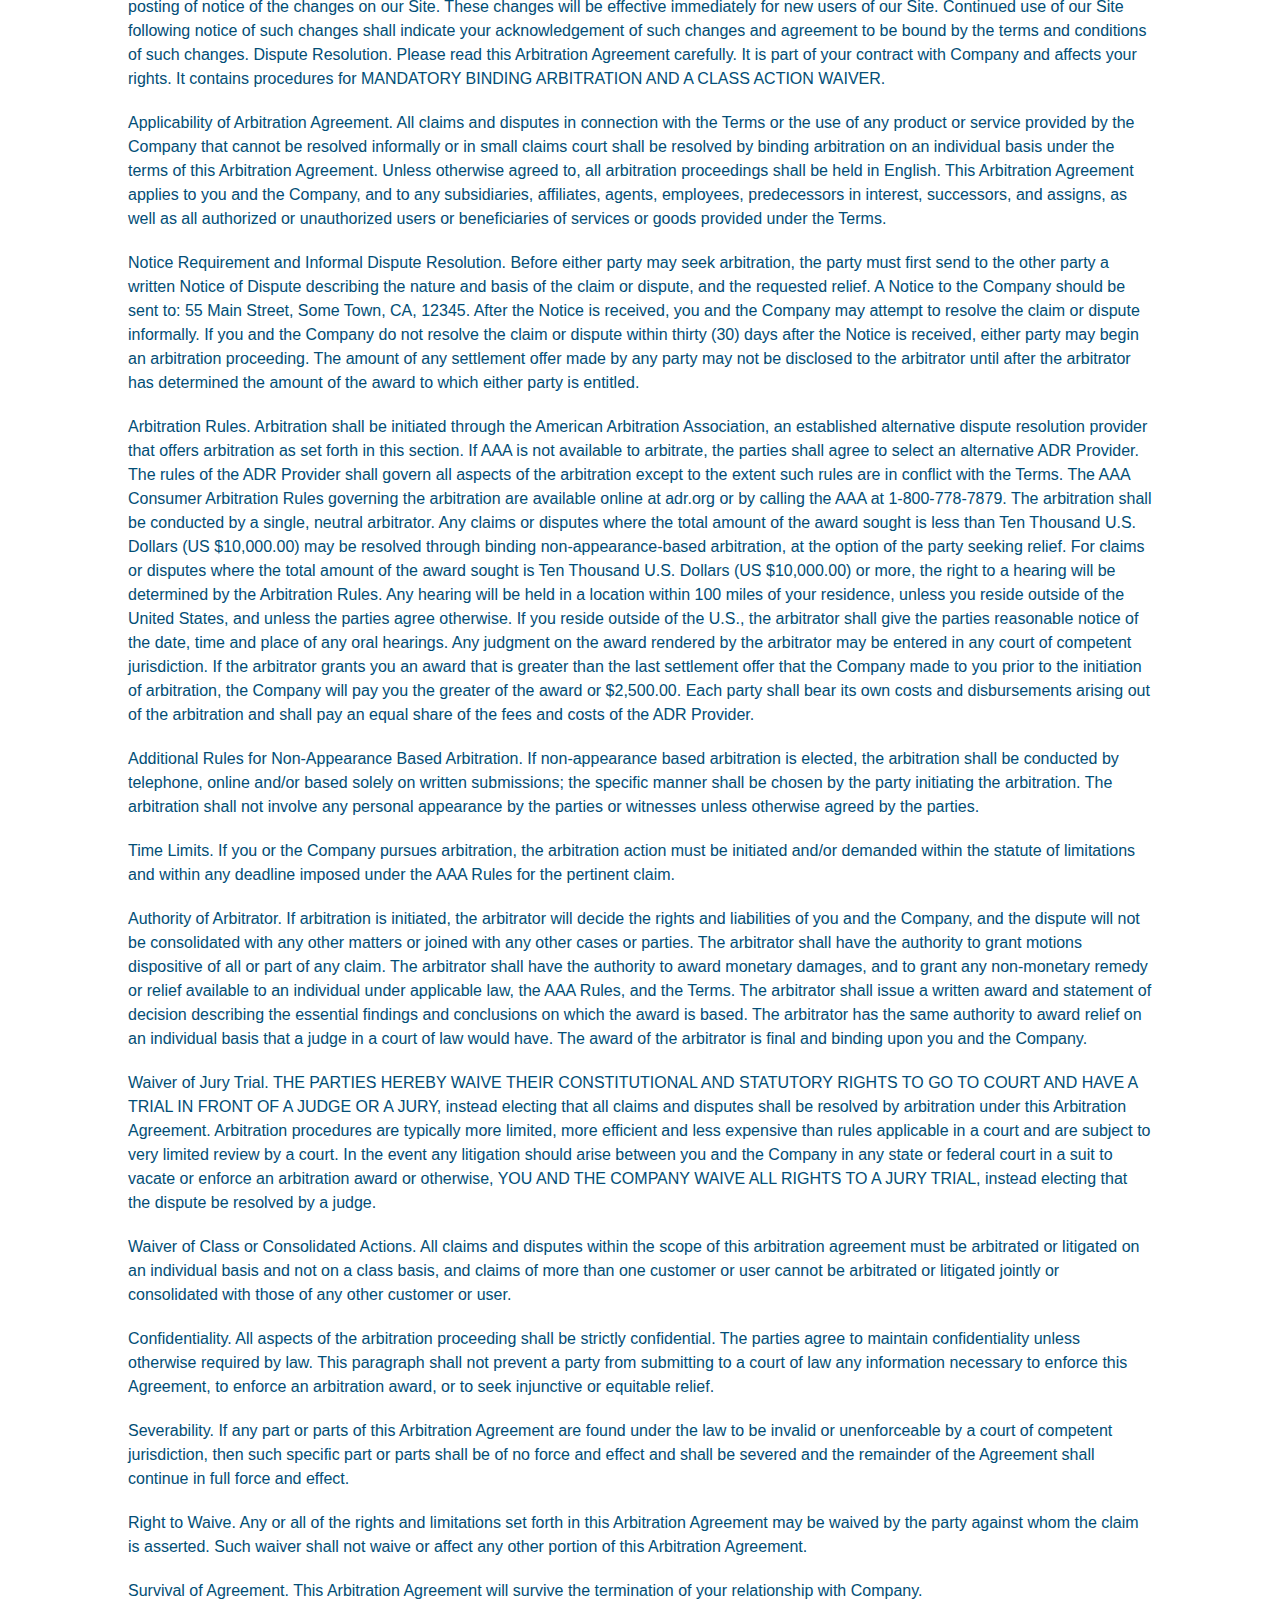
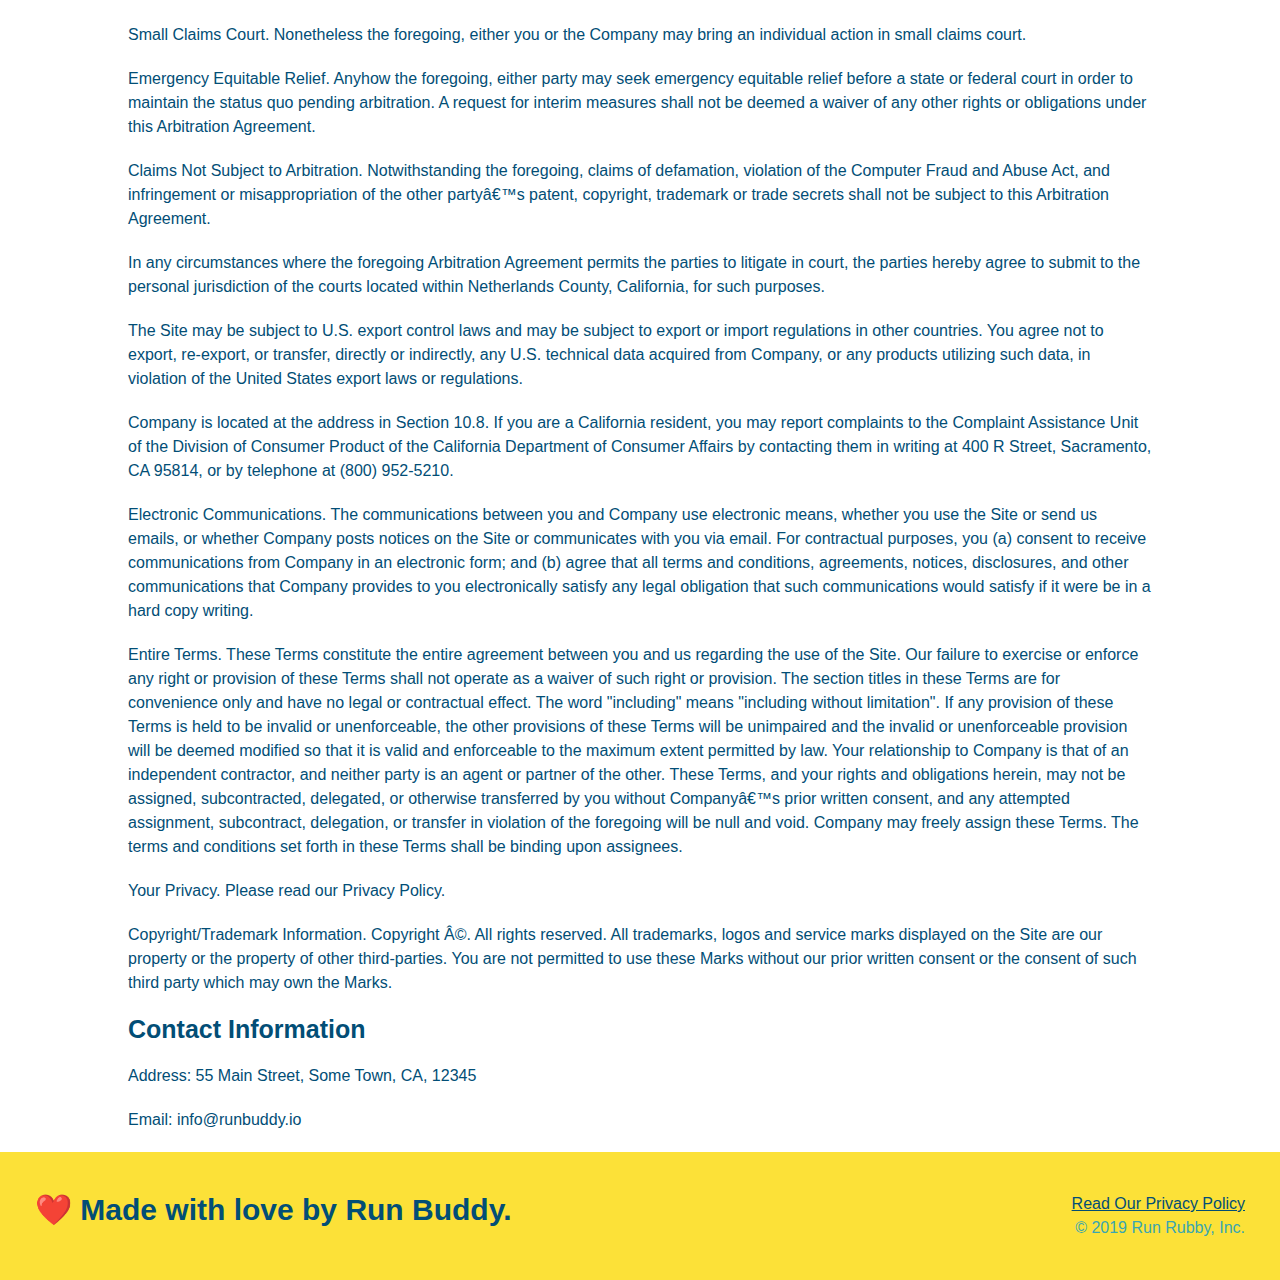
==== commit 32a21287: "improved media queries" ====
--- a/privacy-policy.html
+++ b/privacy-policy.html
@@ -2,7 +2,7 @@
 <html lang="en">
 
 <head>
-    <meta charset="UTF-8" />
+    <meta name="viewport" content="width=device-width, initial-scale=1.0" charset="UTF-8" />
             <title>Privacy Policy - Run Buddy</title>    
 </head>
 
--- a/assets/css/style.css
+++ b/assets/css/style.css
@@ -11,23 +11,37 @@
 /*Hero Style */
 .hero {
     background-image: url("../images/hero-bg.jpg");
-    height: 600px;
     background-size: cover;
     background-position: center;
-    position: relative;
-}
+    display: flex;
+    justify-content: center;
+    flex-wrap: wrap;
+    align-items: flex-start;
+}
+/*Hero CTA Styles*/
+.hero-cta {
+    width: 35%;
+    text-align: right;
+    margin: 3.5%;
+    color: #fff;
+    font-size: 18px;
+    line-height: 1.2;
+  }
+.hero-cta h2 {
+    font-style: italic;
+    font-size: 55px;
+    color: #fce138;
+  }
 /*Hero Form Style*/
 .hero-form {
     background-color: #fce138;
     padding: 20px;
-    width: 500px;
     color: #024e76;
     border-style: solid;
     border-width: 3px;
     border-color: #024e76;
-    position: absolute;
-    bottom: 120px;
-    right: 140px;
+    width: 40%;
+    margin: 3.5%;
 }
 .hero-form h3 {
     font-size: 24px;
@@ -60,10 +74,12 @@
 header {
     padding: 20px 35px;
     background-color: #39a6b2;
+    display: flex;
+    justify-content: space-between;
+    flex-wrap: wrap;
 }
 /*Header Nav Styles */
 header nav {
-    float: right;
     margin: 7px 0;
 }
 /* Header h1 Styles */
@@ -72,7 +88,7 @@
     font-size: 36px;
     color: #fce138;
     margin: 0;
-    display: inline;
+
 }
 /*Header <a> Styles */
 header a {
@@ -80,14 +96,18 @@
     color: #fce138;
 }
 /*Header List Styles */
-header nav ul li {
-    display: inline;
+header nav ul {
+    display: flex;
+    flex-wrap: wrap;
+    justify-content: space-between;
+    align-items: center;
+    list-style: none;
 }
 /* Header List Text Styles */
 header nav ul li a {
-    margin: 0 30px;
+    padding: 10px 15px;
     font-weight: lighter;
-    font-size: 22px;
+    font-size: 1.55vw;
 }
 /* Body Style */
 body {
@@ -95,25 +115,24 @@
     color: #39a6b2
 }
 .section-title {
-    font-size: 55px;
-    color: #024e76;
-    margin-bottom: 35px;
-    padding: 0 100px 20px 100px;
-    display: inline-block;
+    font-size: 48px;
+    color: #024e76;
     border-bottom: 3px solid;
-  }
+    padding-bottom: 20px;
+    text-align: center;
+    margin: 0 auto 35px auto;
+    width: 50%;
+}
   
 .primary-border {
     border-color: #fce138;
-  }
+}
   
 .secondary-border {
     border-color: #39a6b2;
-  }
-/* "What we do" Styles */
-.intro {
-    text-align: center;
-}
+}
+
+
 /* "What we do" p Styles */
 .intro p {
     line-height: 1.7;
@@ -121,77 +140,101 @@
     width: 80%;
     font-size: 20px;
     margin: 0 auto;
+    text-align: center;
 } 
 /* "What you do" Styles */
 .steps {
-    text-align: center;
     background: #fce138;
 }
-.steps div {
-    margin-bottom: 80px;
-}
-.steps img {
-    width: 15%;
-    margin: 10px 0;
-}
-.steps h3 {
+
+.step {
+    margin: 50px auto;
+    padding-bottom: 50px;
+    width: 80%;
+    border-bottom: 1px solid #39a6b2;
+    display: flex;
+    flex-wrap: wrap;
+    align-items: center;
+    justify-content: space-between;
+}
+.step h3 {
     color: #024e76;
     font-size: 46px;
     margin-top: 10px;
-}
-.steps span {
-    font-size: 38px;
-  }
-  .steps p {
+    flex: 1 30%;
+}
+.step-info {
+    flex: 2 70%;
+    display: flex;
+    flex-wrap: wrap;
+    align-items: center;
+}
+.step-text {
+    flex: 12;
+}
+.step-img {
+    flex: 1 12%;
+    margin-right: 20px;
+}
+  .step-img img {
+    max-width: 100%;
+}
+.step-text h4 {
+    font-size: 26px;
+    line-height: 1.5;
+    color: #024e76;
+}
+  .step-text p {
     color: #39a6b2;
-    font-size: 23px;
-}
-/*Trainers Global Styles*/
+    font-size: 18px;
+}
+
+/*Trainers Format Styles*/
 .trainers {
-    text-align: center;
-  }
-/*Trainers Format Styles*/
-  .trainer {
-    width: 900px;
-    margin: 0 auto 30px auto;
+    width: 100%;
+    margin: 0 auto;
+    display: flex;
+    flex-wrap: wrap;
+    justify-content: space-around;
+  }  
+.trainer {
+    margin: 20px;
     background: #024e76;
     color: #fce138;
-    overflow: auto;
-  }
+    flex: 1;
+}
 .trainer img {
-    width: 35%;
-    float: left;
-  }
+    width: 100%;
+    
+}
   
 .trainer-bio {
-    padding: 35px;
-    float: left;
-    width: 65%;
-  }
+    padding: 25px;
+    line-height: 1.3;
+}
 /*Trainer Section Text Styles*/
 
   .text-left {
     text-align: left;
-  }
+}
   
 .text-right {
     text-align: right;
-  }
+}
   .trainer-bio h3 {
-    font-size: 32px;
-    margin-bottom: 8px;
-  }
+    font-size: 28px;
+}
   
   .trainer-bio h4 {
     font-weight: lighter;
-    font-size: 26px;
-    margin-bottom: 25px;
-  }
+    font-size: 22px;
+    margin-bottom: 15px;
+}
   
   .trainer-bio p {
     font-size: 17px;
-    line-height: 1.3;
-  }
+    
+}
 /*Reach out Global Styles*/
 .reachout {
     background: #024e76;
@@ -201,18 +244,23 @@
 .reachout h2 {
     color:#fce138;
 }
+
+/*contact info text styles*/
+.contact-info {
+    display: flex;
+    justify-content: space-between;
+    flex-wrap: wrap;
+}
+
+.contact-info > * {
+    flex: 1;
+    margin: 15px;
+}
 /*iframe styles*/
 .contact-info iframe {
-    width: 400px;
     height: 400px;
 } 
-/*contact info text styles*/
 .contact-info div {
-    width: 410px;
-    display: inline-block;
-    vertical-align: top;
-    text-align: left;
-    margin: 30px 0 0 60px;
     color: white;
 }
 .contact-info h3 {
@@ -220,15 +268,34 @@
     font-size: 32px;
 }
   
-  .contact-info p, .contact-info address {
+.contact-info p, .contact-info address {
     margin: 20px 0;
     line-height: 1.5;
-    font-size: 20px;
+    font-size: 16px;
     font-style: normal;
 }
   
-  .contact-info a {
-    color: #fce138;
+.contact-info a {
+    color: #fce138;
+}
+.contact-form input, .contact-form textarea {
+    border: 1px solid #024e76;
+    display: block;
+    padding: 7px 15px;
+    font-size: 16px;
+    color: #024e76;
+    width: 100%;
+    margin-bottom: 15px;
+    margin-top: 5px;
+}
+.contact-form button {
+    width: 100%;
+    border: none;
+    background: #fce138;
+    color: #024e76;
+    text-align: center;
+    padding: 15px 0;
+    font-size: 16px;
 }
   
 /* Footer Styles */
@@ -236,21 +303,132 @@
     background: #fce138;
     width: 100%;
     padding: 40px 35px;
+    display: flex;
+    justify-content: space-between;
+    flex-wrap: wrap;
 }
 /* Footer Text Styles */
 footer h2 {
-    display: inline;
     color: #024e76;
     font-size: 30px;
     margin: 0;
 }
 /* Footer Div Styles */
 footer div {
-    float: right;
     line-height: 1.5;
     text-align: right;
 }
 /* Footer <a> Styles */
 footer a {
     color: #024e76;
-}+}
+.flex-row {
+    display: flex;
+}
+
+/*MEDIA QUERY SECTION*/
+
+/* MEDIA QUERY FOR SMALLER DESKTOP SCREENS AND SMALLER */
+@media screen and (max-width: 980px) {
+    header {
+        padding-bottom: 0;
+        justify-content: center;
+    }
+    
+    header h1 {
+        width: 100%;
+        text-align: center;
+    }
+    
+    header nav ul {
+        margin-top: 20px;
+        width: 100%;
+        justify-content: center;
+    }
+    
+    header nav ul li a {
+        font-size: 20px;
+    }
+    
+    footer h2, footer div {
+        text-align: center;
+        width: 100%;
+    }
+    .hero-cta, .hero-form {
+        width: 100%;
+    }
+      
+    .hero-cta {
+        text-align: center;
+    }
+    .section-title {
+        width: 80%;
+    }
+      
+    .trainer {
+        flex: 0 70%;
+    }
+      
+    .contact-info iframe{
+        flex: 1 100%;
+    }
+}
+/* MEDIA QUERY FOR TABLETS AND SMALLER */
+@media screen and (max-width: 768px) {
+    section {
+      padding: 30px 15px;
+    }
+    
+    .step h3 {
+        flex: 1 100%;
+        text-align: center;
+    }
+
+    .step-info {
+        flex: 2 100%;
+        text-align: center;
+        justify-content: center;
+    }
+
+    .step-img {
+        flex: 0 32%;
+        margin-right: 0;
+        margin-top: 15px;
+        margin-bottom: 15px;
+    }
+
+    .step-text {
+        flex: 100%;  
+    }
+
+  }
+/* MEDIA QUERY FOR 575px AND SMALLER */
+@media screen and (max-width: 575px) {
+
+    .hero-form button {
+      width: 100%;
+    }
+  
+    .section-title {
+      width: 95%;
+    }
+  
+    .intro p {
+      width: 100%;
+    }
+  
+    .trainer {
+      flex: 0 100%;
+    }
+  
+    .contact-info {
+      text-align: center;
+    }
+  
+    .contact-info > * {
+      flex: 0 100%;
+    }
+    .contact-form {
+        order: 3;
+      }
+  }